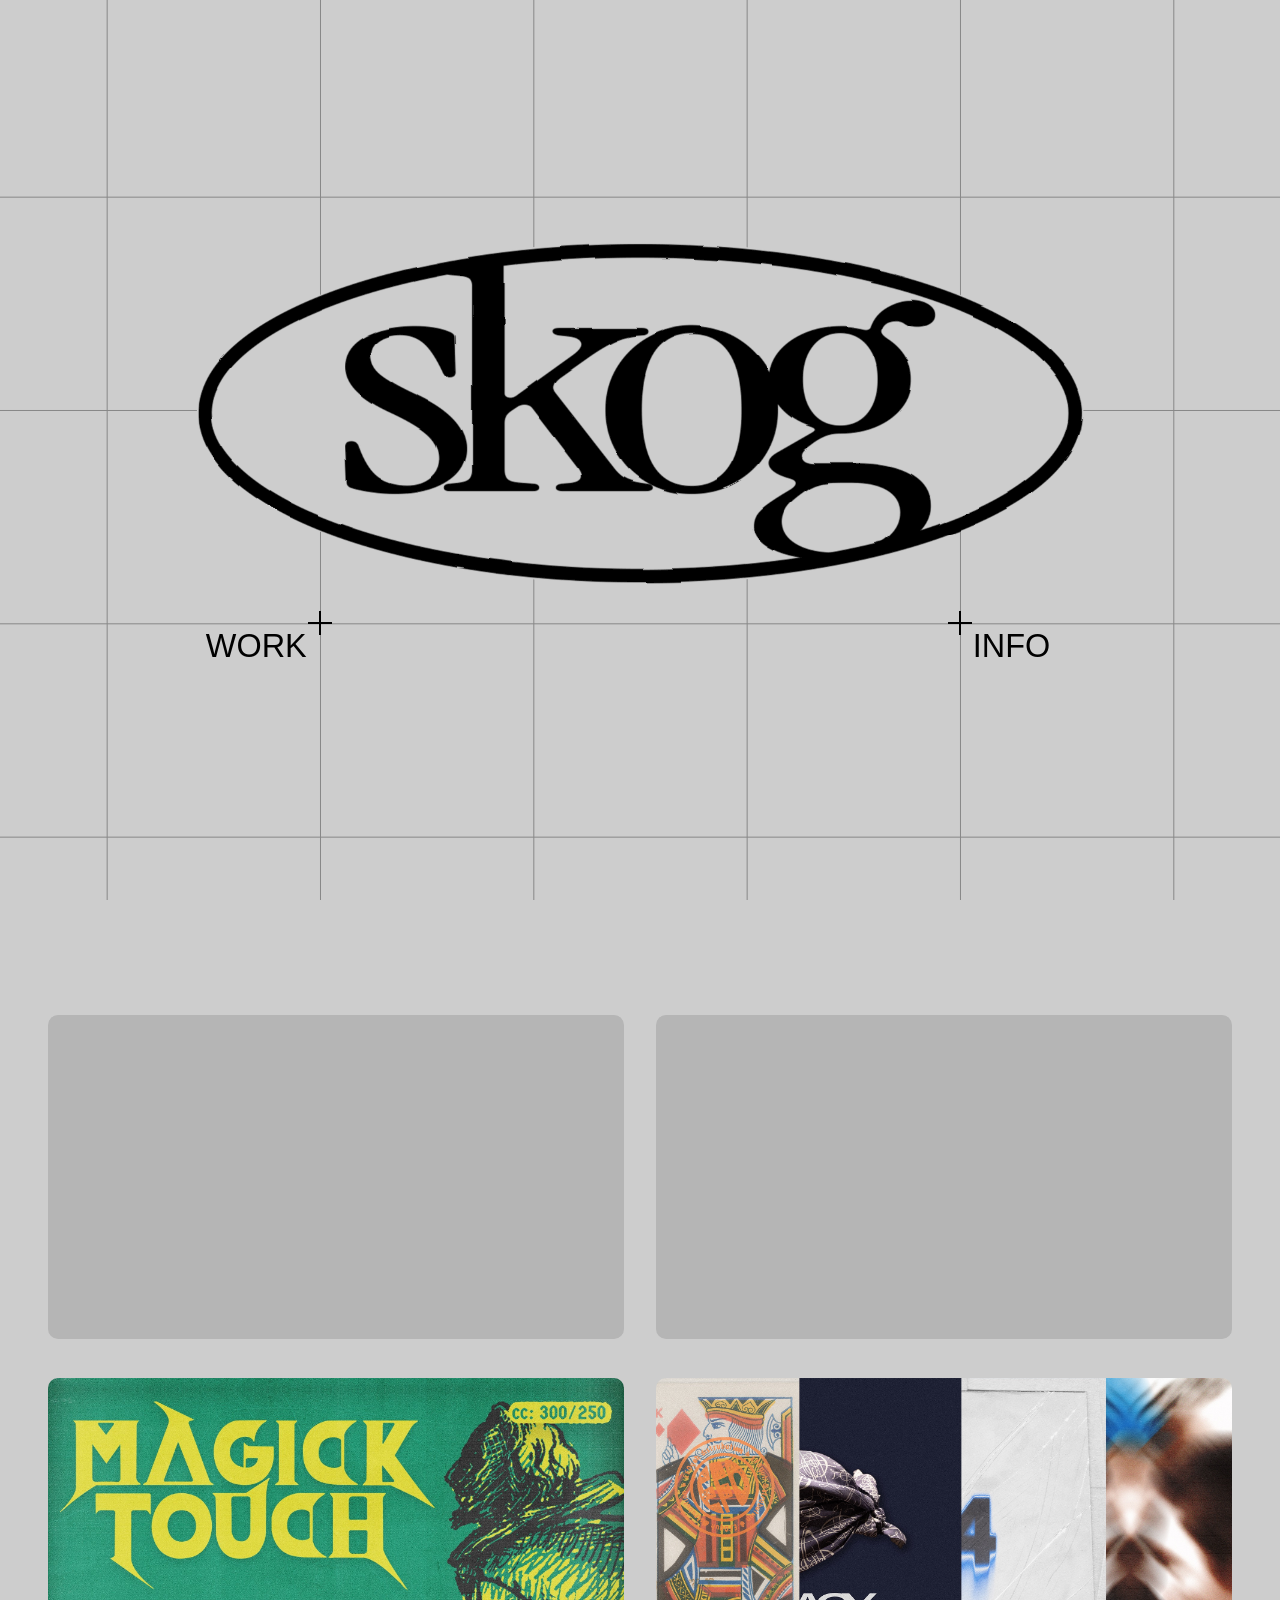
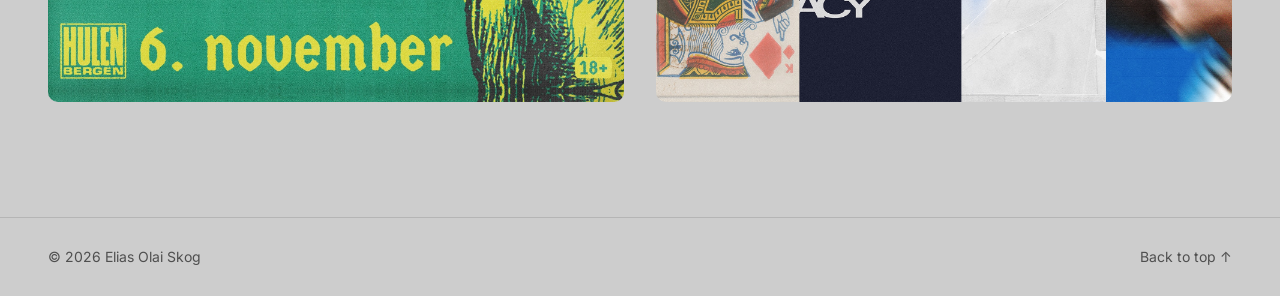
==== index.html @ 77211469 "First version of the portfolio website Intro screen with grid and skog logo, project gallery with fo" ====
<!doctype html>
<html lang="en">
<head>
  <meta charset="utf-8">
  <meta name="viewport" content="width=device-width, initial-scale=1">
  <title>Elias Olai Skog – Graphic Designer</title>
  <meta name="description" content="Portfolio of Elias Olai Skog, graphic designer based in Bergen.">
  <link rel="preconnect" href="https://fonts.googleapis.com">
  <link rel="preconnect" href="https://fonts.gstatic.com" crossorigin>
  <link href="https://fonts.googleapis.com/css2?family=Oswald:wght@200..700&family=Inter:wght@400;500;600&display=swap" rel="stylesheet">
  <link rel="stylesheet" href="style.css">
</head>
<body class="har-intro">

  <!-- ===== Header ===== -->
  <header class="header">
    <!-- Logoen ligger i assets/logo.svg – bytt ut fila med din egen logo -->
    <nav class="wrap header-inner">
      <a href="#arbeid" class="nav-link">WORK</a>
      <a href="index.html" class="logo"><img src="assets/logo.svg" alt="Elias Olai Skog – back to home"></a>
      <a href="#info" class="nav-link nav-right">INFO</a>
    </nav>
  </header>

  <main>
    <!-- ===== Forside (det første man ser) =====
         Rutenettet har 6 kolonner med kvadratiske ruter. Logo, WORK og INFO
         er plassert på kryssene i rutenettet, akkurat som i Photoshop-skissen. -->
    <section class="intro" aria-label="Home">
      <!-- Filtre for skog-logoen: håndtegnet skjelving og vanneffekt (velges i script.js) -->
      <svg width="0" height="0" style="position:absolute" aria-hidden="true">
        <filter id="skog-wiggle" x="-2%" y="-5%" width="104%" height="110%">
          <feTurbulence type="fractalNoise" baseFrequency="0.02" numOctaves="2" seed="1" result="noise" />
          <feDisplacementMap in="SourceGraphic" in2="noise" scale="3" xChannelSelector="R" yChannelSelector="G" />
        </filter>
        <!-- Vanneffekt: myk, flytende bølging (styres fra script.js) -->
        <filter id="skog-vann" x="-3%" y="-8%" width="106%" height="116%" primitiveUnits="objectBoundingBox">
          <feTurbulence type="fractalNoise" baseFrequency="1.5 4" numOctaves="1" seed="4" result="noise" />
          <feDisplacementMap in="SourceGraphic" in2="noise" scale="0.008" xChannelSelector="R" yChannelSelector="G" />
        </filter>
      </svg>
      <h1 class="intro-logo">
        <img src="assets/skog-forside.png" alt="Skog – Elias Olai Skog, graphic designer">
      </h1>
      <a href="#arbeid" class="intro-link intro-work">
        <span class="plus" aria-hidden="true"></span><span class="label">WORK</span>
      </a>
      <a href="#info" class="intro-link intro-about">
        <span class="plus" aria-hidden="true"></span><span class="label">INFO</span>
      </a>
    </section>

    <!-- ===== Prosjektgalleri =====
         Plassholdere – byttes ut med ekte prosjekter senere.
         Nytt prosjekt: kopier en <a class="card">-blokk, bytt bilde,
         tittel og årstall, og lenk til en egen prosjektside. -->
    <section id="arbeid" class="section">
      <div class="wrap">
        <div class="grid">

          <a href="prosjekter/arboretet.html" class="card reveal">
            <div class="card-img">
              <video src="prosjekter/Prosjekt%201/arboretet-video.mp4" autoplay muted loop playsinline preload="auto" aria-label="Logo animation for Arboretet"></video>
              <div class="card-meta"><strong>Arboretet</strong><span>2026</span></div>
            </div>
          </a>

          <a href="prosjekter/cinematic-animation.html" class="card reveal">
            <div class="card-img">
              <video src="prosjekter/Prosjekt%202/cinematic-square-thumbnail.mp4" autoplay muted loop playsinline preload="auto" aria-label="Cinematic animation"></video>
              <div class="card-meta"><strong>Cinematic Animation</strong><span>2025</span></div>
            </div>
          </a>

          <a href="prosjekter/magick-touch.html" class="card reveal">
            <div class="card-img">
              <img src="prosjekter/Prosjekt%203/1-banner-thumbnail.jpg" alt="Banner for the Magick Touch concert at HULEN Bergen">
              <div class="card-meta"><strong>Magick Touch</strong><span>2026</span></div>
            </div>
          </a>

          <a href="prosjekter/album-covers.html" class="card reveal">
            <div class="card-img">
              <img src="prosjekter/Prosjekt%204/web/thumbnail.jpg" alt="Album covers by Elias Olai Skog">
              <div class="card-meta"><strong>Album Covers</strong><span>2024–2026</span></div>
            </div>
          </a>

        </div>
      </div>
    </section>

  </main>

  <footer class="footer">
    <div class="wrap">
      <span>© <span data-year>2026</span> Elias Olai Skog</span>
      <a href="#">Back to top ↑</a>
    </div>
  </footer>

  <script src="script.js"></script>
</body>
</html>
---- style.css ----
/* ==========================================================
   Portfolio – stilark
   Endre farger og fonter her i :root, så oppdateres hele siden.
   ========================================================== */

:root {
  --bg: #cdcdcd;
  --text: #161616;
  --muted: #4f4f4f;
  --line: #b5b5b5;
  --accent: #161616;

  --font-sans: "Inter", system-ui, -apple-system, sans-serif;
  --font-display: "Oswald", "Arial Narrow", sans-serif;   /* overskriftsfont */
  --display-weight: 300;   /* felles tykkelse for overskrifter: 200 (tynn) – 700 (fet) */

  --radius: 10px;   /* avrunding på bildehjørner */

  --max: 1280px;
  --gutter: clamp(20px, 4vw, 48px);
}

* { box-sizing: border-box; margin: 0; padding: 0; }

html { scroll-behavior: smooth; }

body {
  background: var(--bg);
  color: var(--text);
  font-family: var(--font-sans);
  font-size: 16px;
  line-height: 1.6;
  -webkit-font-smoothing: antialiased;
}

img { display: block; width: 100%; height: auto; }

a { color: inherit; text-decoration: none; }

.wrap {
  max-width: var(--max);
  margin: 0 auto;
  padding: 0 var(--gutter);
}

/* ---------- Header ---------- */

.header {
  position: sticky;
  top: 0;
  z-index: 10;
  background: color-mix(in srgb, var(--bg) 88%, transparent);
  backdrop-filter: blur(10px);
}

/* På forsiden er headeren skjult til man har scrollet forbi intro-skjermen */
.har-intro .header {
  position: fixed;
  left: 0;
  right: 0;
  transform: translateY(-100%);
  opacity: 0;
  pointer-events: none;
  transition: transform .4s ease, opacity .4s ease;
}
.har-intro .header.synlig { transform: none; opacity: 1; pointer-events: auto; }

/* Tre kolonner: lenke til venstre, logo i midten, lenke til høyre */
.header-inner {
  display: grid;
  grid-template-columns: 1fr auto 1fr;
  align-items: center;
  height: 88px;
}

.logo { display: block; }
.logo img { height: 24px; width: auto; }   /* juster høyden for å endre logostørrelsen */

.nav-link { font-size: 15px; color: var(--muted); transition: color .2s; justify-self: start; }
.nav-link:hover { color: var(--text); }
.nav-right { justify-self: end; }

/* ---------- Forside / intro ----------
   --u er størrelsen på én rute i rutenettet (1/6 av bredden, men aldri
   så stor at det ikke får plass i høyden). Alt annet regnes ut fra den. */

.intro {
  --u: min(100vw / 6, 100svh / 3.375);
  --ox: calc(50vw - 3 * var(--u));          /* venstre kant av rutenettet */
  --oy: calc(50svh - 1.6875 * var(--u));    /* topp av rutenettet */
  --grid: #878787;

  position: relative;
  height: 100svh;
  overflow: hidden;
  background-color: var(--bg);
  background-image:
    linear-gradient(to right, var(--grid) 1px, transparent 1px),
    linear-gradient(to bottom, var(--grid) 1px, transparent 1px);
  background-size: var(--u) var(--u);
  background-position: calc(var(--ox) + var(--u) / 2) calc(var(--oy) + var(--u) / 2);
}

.intro-logo {
  position: absolute;
  left: 50%;
  top: calc(var(--oy) + 1.516 * var(--u));
  width: calc(4.156 * var(--u));
  transform: translate(-50%, -50%);
  margin: 0;
}

/* Ovalen fylles med bakgrunnsfargen, så rutenettet ikke synes gjennom logoen */
.intro-logo img { background: var(--bg); border-radius: 50%; }

/* Håndtegnet skjelving – slås av for dem som har valgt «reduser bevegelse» */
@media (prefers-reduced-motion: no-preference) {
  .intro[data-effekt="handtegnet"] .intro-logo img { filter: url(#skog-wiggle); }
  .intro[data-effekt="vann"] .intro-logo img { filter: url(#skog-vann); }
}

.intro-link {
  position: absolute;
  top: calc(var(--oy) + 2.5 * var(--u));
  width: 0;
  height: 0;
  color: #000;
  font-family: "Helvetica Neue", Helvetica, Arial, sans-serif;
}
.intro-work  { left: calc(var(--ox) + 1.5 * var(--u)); }
.intro-about { left: calc(var(--ox) + 4.5 * var(--u)); }

.intro-link .label {
  position: absolute;
  top: calc(0.033 * var(--u));
  font-size: max(13px, calc(0.152 * var(--u)));
  line-height: 1;
  white-space: nowrap;
}
.intro-work .label  { right: calc(0.0625 * var(--u)); }
.intro-about .label { left: calc(0.06 * var(--u)); }

/* Pluss-tegnet på krysset */
.plus {
  --ps: max(14px, calc(0.1125 * var(--u)));
  --pt: max(1.5px, calc(0.0094 * var(--u)));
  position: absolute;
  width: var(--ps);
  height: var(--ps);
  left: calc(var(--ps) / -2);
  top: calc(var(--ps) / -2);
  transition: transform .35s ease;
}
.plus::before, .plus::after {
  content: "";
  position: absolute;
  background: currentColor;
}
.plus::before { left: 0; right: 0; top: calc(50% - var(--pt) / 2); height: var(--pt); }
.plus::after  { top: 0; bottom: 0; left: calc(50% - var(--pt) / 2); width: var(--pt); }

.intro-link:hover .plus,
.intro-link:focus-visible .plus { transform: rotate(135deg); }   /* 45° eller 135° gir en X */

/* ---------- Seksjoner ---------- */

.section { padding: clamp(60px, 9vw, 120px) 0; border-top: 1px solid var(--line); }
.intro + .section { border-top: none; }
#arbeid { scroll-margin-top: 88px; }

.section-label {
  font-size: 13px;
  text-transform: uppercase;
  letter-spacing: 0.08em;
  color: var(--muted);
  margin-bottom: 40px;
}

/* ---------- Prosjektgalleri ---------- */

.grid {
  display: grid;
  grid-template-columns: repeat(2, 1fr);
  gap: clamp(24px, 3vw, 40px) clamp(16px, 2.5vw, 32px);
}

.card-img {
  position: relative;
  overflow: hidden;
  background: var(--line);
  aspect-ratio: 16 / 9;
  border-radius: var(--radius);
}

.card-img img,
.card-img video {
  display: block;
  width: 100%;
  height: 100%;
  object-fit: cover;
  transition: transform .6s cubic-bezier(.2, .7, .2, 1);
}

.card:hover .card-img img,
.card:hover .card-img video { transform: scale(1.03); }

/* Navn og år ligger oppå bildet, øverst til venstre.
   En svak mørk toning bak gjør hvit tekst lesbar på alle bilder. */
.card-img::after {
  content: "";
  position: absolute;
  inset: 0;
  background: linear-gradient(160deg, rgba(0,0,0,.45) 0%, rgba(0,0,0,0) 45%);
  opacity: 0;
  transition: opacity .3s ease;
}

.card-meta {
  position: absolute;
  top: clamp(14px, 2vw, 22px);
  left: clamp(14px, 2vw, 22px);
  z-index: 1;
  color: #fff;
  font-size: 15px;
  line-height: 1.35;
  opacity: 0;
  transform: translateY(-4px);
  transition: opacity .3s ease, transform .3s ease;
}

.card-meta strong { display: block; font-family: var(--font-display); font-weight: var(--display-weight); font-size: 22px; line-height: 1.15; }
.card-meta span { display: block; opacity: .75; }

/* Vises bare når musen er over prosjektet */
.card:hover .card-meta,
.card:focus-visible .card-meta { opacity: 1; transform: none; }
.card:hover .card-img::after,
.card:focus-visible .card-img::after { opacity: 1; }

/* På mobil/nettbrett finnes ikke hover – der vises teksten alltid */
@media (hover: none) {
  .card-meta, .card-img::after { opacity: 1; transform: none; }
}

/* ---------- Info-overlay ----------
   Legger seg over siden med litt gjennomsiktighet når man klikker INFO. */

.about {
  position: fixed;
  inset: 0;
  z-index: 50;
  overflow-y: auto;
  background: color-mix(in srgb, var(--bg) 88%, transparent);
  backdrop-filter: blur(6px);
  -webkit-backdrop-filter: blur(6px);
  opacity: 0;
  visibility: hidden;
  transition: opacity .35s ease, visibility 0s linear .35s;
}
.about.open { opacity: 1; visibility: visible; transition: opacity .35s ease; }
body.about-open { overflow: hidden; }

.about-top {
  display: flex;
  justify-content: flex-end;
  align-items: center;
  height: 88px;
}
.about-close {
  font: inherit;
  font-size: 15px;
  color: var(--muted);
  background: none;
  border: 0;
  cursor: pointer;
  padding: 0;
}
.about-close:hover { color: var(--text); }

.about-body { padding: clamp(32px, 8vh, 96px) 0 64px; max-width: 900px; }


.about-row {
  display: grid;
  grid-template-columns: 160px 1fr;
  gap: 24px;
  padding: 20px 0;
  border-top: 1px solid var(--line);
  font-size: 16px;
}
.about-row:last-child { border-bottom: 1px solid var(--line); }
.about-row h2 {
  font-size: 13px;
  font-weight: 400;
  text-transform: uppercase;
  letter-spacing: .08em;
  color: var(--muted);
  padding-top: 3px;
}
.about-row ul { list-style: none; }
.about-row p { max-width: 52ch; }
.about-row a { border-bottom: 1px solid transparent; transition: border-color .2s; }
.about-row a:hover { border-color: currentColor; }

/* Innholdet glir litt opp når overlayen åpnes */
.about-body > * { transform: translateY(12px); transition: transform .5s ease; }
.about.open .about-body > * { transform: none; }

@media (max-width: 760px) {
  .about-row { grid-template-columns: 1fr; gap: 8px; }
}

/* ---------- Footer ---------- */

.footer { border-top: 1px solid var(--line); padding: 28px 0; font-size: 14px; color: var(--muted); }
.footer .wrap { display: flex; justify-content: space-between; gap: 16px; }

/* ---------- Prosjektside ---------- */

.project-hero { padding: clamp(60px, 10vw, 140px) 0 48px; }

.back { font-size: 15px; color: var(--muted); display: inline-block; margin-bottom: 40px; }
.back:hover { color: var(--text); }

.project-hero h1 {
  font-family: var(--font-display);
  font-weight: var(--display-weight);
  font-size: clamp(48px, 7.5vw, 104px);
  line-height: 1.05;
}

.project-info {
  display: grid;
  grid-template-columns: 7fr 5fr;
  gap: clamp(32px, 6vw, 96px);
  padding: 48px 0 clamp(48px, 7vw, 96px);
}

.project-info p { font-size: 18px; color: var(--muted); max-width: 58ch; margin-bottom: 16px; }

.facts { list-style: none; font-size: 15px; }
.facts li { display: flex; justify-content: space-between; gap: 24px; padding: 12px 0; border-bottom: 1px solid var(--line); }
.facts li span:first-child { color: var(--muted); flex-shrink: 0; }
.facts li span:last-child { text-align: right; }

.project-images img,
.project-images video { display: block; width: 100%; border-radius: var(--radius); }
.project-images { display: grid; gap: clamp(16px, 2.5vw, 32px); }
.project-images .pair { display: grid; grid-template-columns: 1fr 1fr; gap: clamp(16px, 2.5vw, 32px); }


/* Rutenett for mange bilder, f.eks. album-cover */
.cover-grid {
  display: grid;
  grid-template-columns: repeat(3, 1fr);
  gap: clamp(12px, 2vw, 24px);
}
.cover-grid img {
  aspect-ratio: 1 / 1;
  object-fit: cover;
  border-radius: var(--radius);
  background: var(--line);
}
@media (max-width: 760px) {
  .cover-grid { grid-template-columns: repeat(2, 1fr); }
}

/* ---------- Animasjon ved scroll ---------- */

.reveal { opacity: 0; transform: translateY(24px); transition: opacity .8s ease, transform .8s ease; }
.reveal.visible { opacity: 1; transform: none; }

@media (prefers-reduced-motion: reduce) {
  .reveal { opacity: 1; transform: none; transition: none; }
}

/* ---------- Mobil ---------- */

@media (max-width: 760px) {
  .nav-link { font-size: 14px; }
  .logo img { height: 20px; }
  .grid, .about, .project-info, .project-images .pair { grid-template-columns: 1fr; }
  .footer .wrap { flex-direction: column; }
}
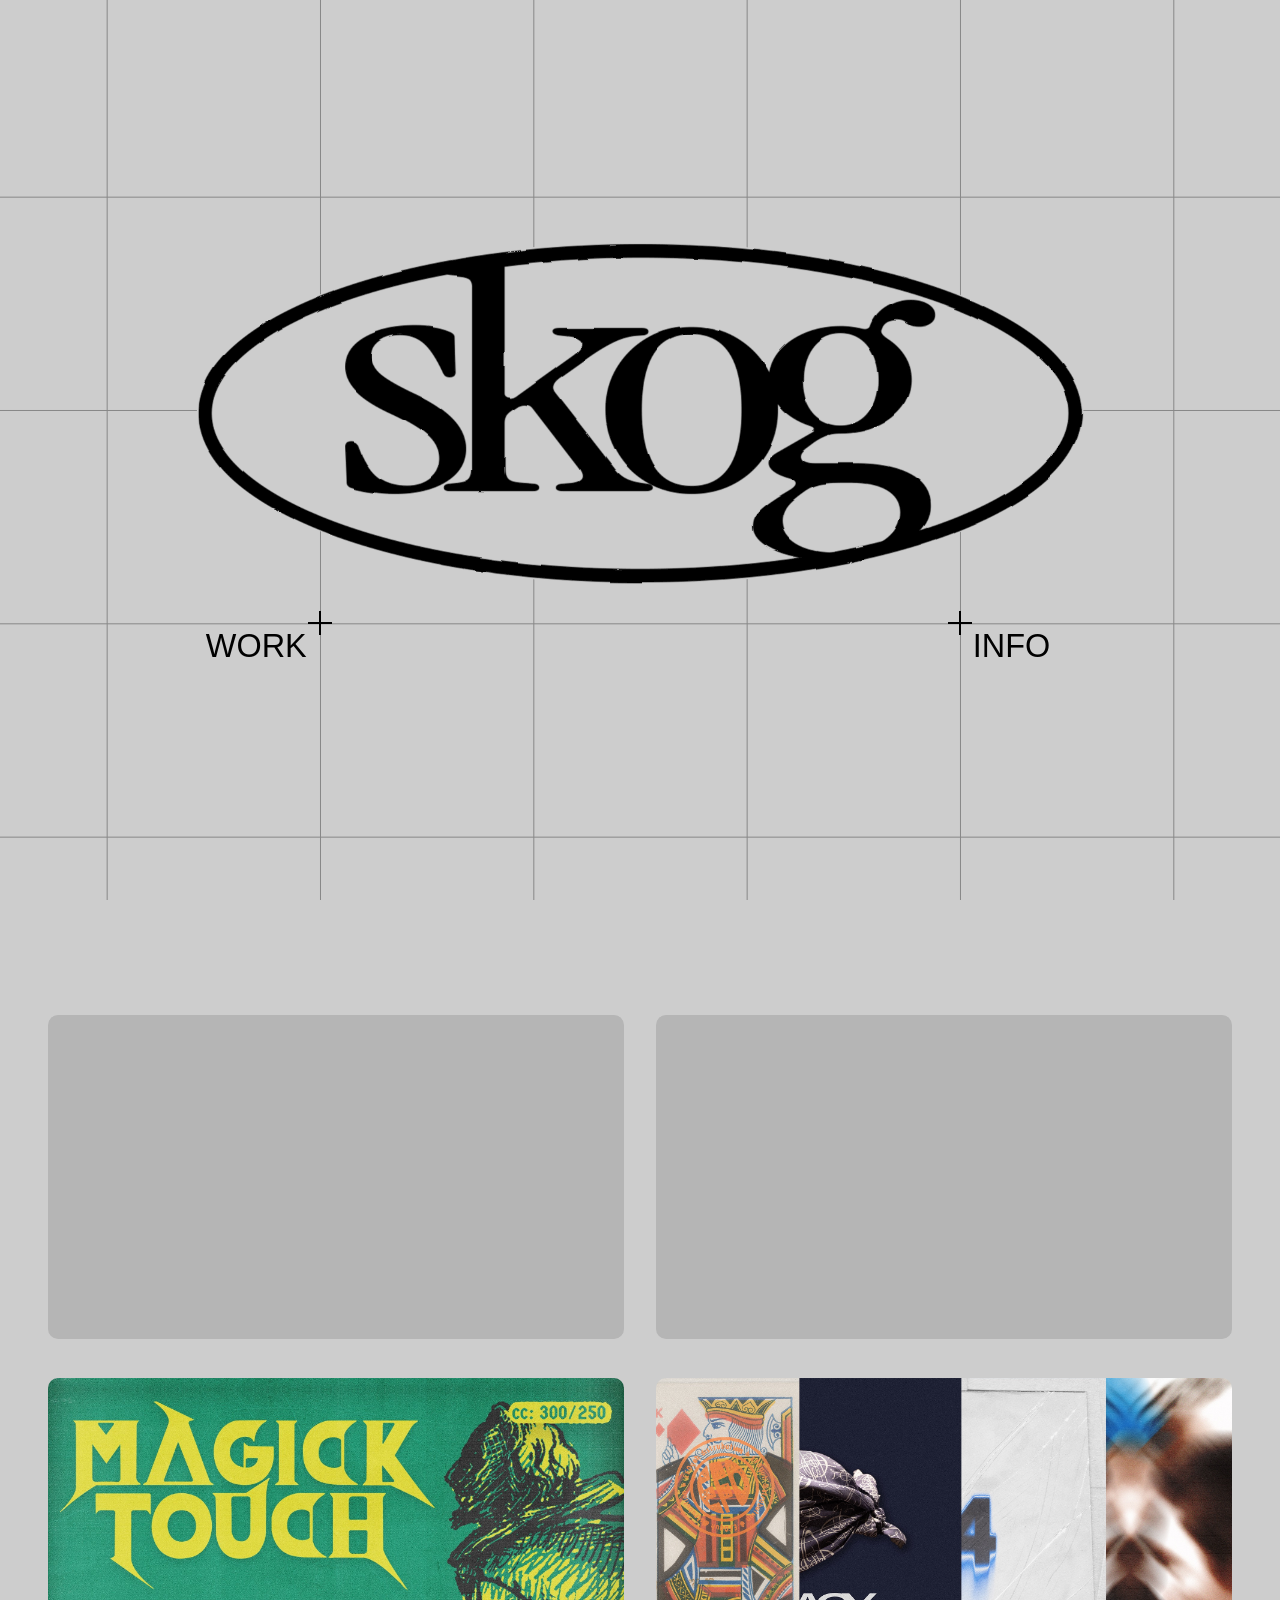
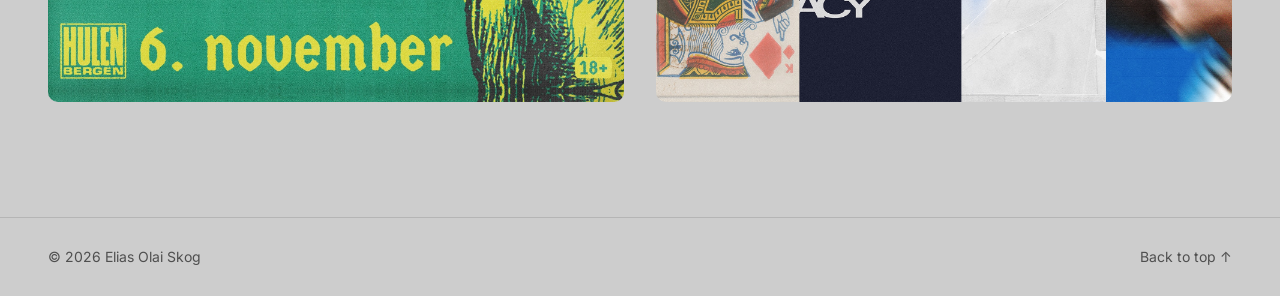
==== commit 6fbef33f: "Link to the home page without /index.html Co-Authored-By: Claude Opus 5.5 <noreply@anthropic.com>" ====
--- a/index.html
+++ b/index.html
@@ -17,7 +17,7 @@
     <!-- Logoen ligger i assets/logo.svg – bytt ut fila med din egen logo -->
     <nav class="wrap header-inner">
       <a href="#arbeid" class="nav-link">WORK</a>
-      <a href="index.html" class="logo"><img src="assets/logo.svg" alt="Elias Olai Skog – back to home"></a>
+      <a href="./" class="logo"><img src="assets/logo.svg" alt="Elias Olai Skog – back to home"></a>
       <a href="#info" class="nav-link nav-right">INFO</a>
     </nav>
   </header>
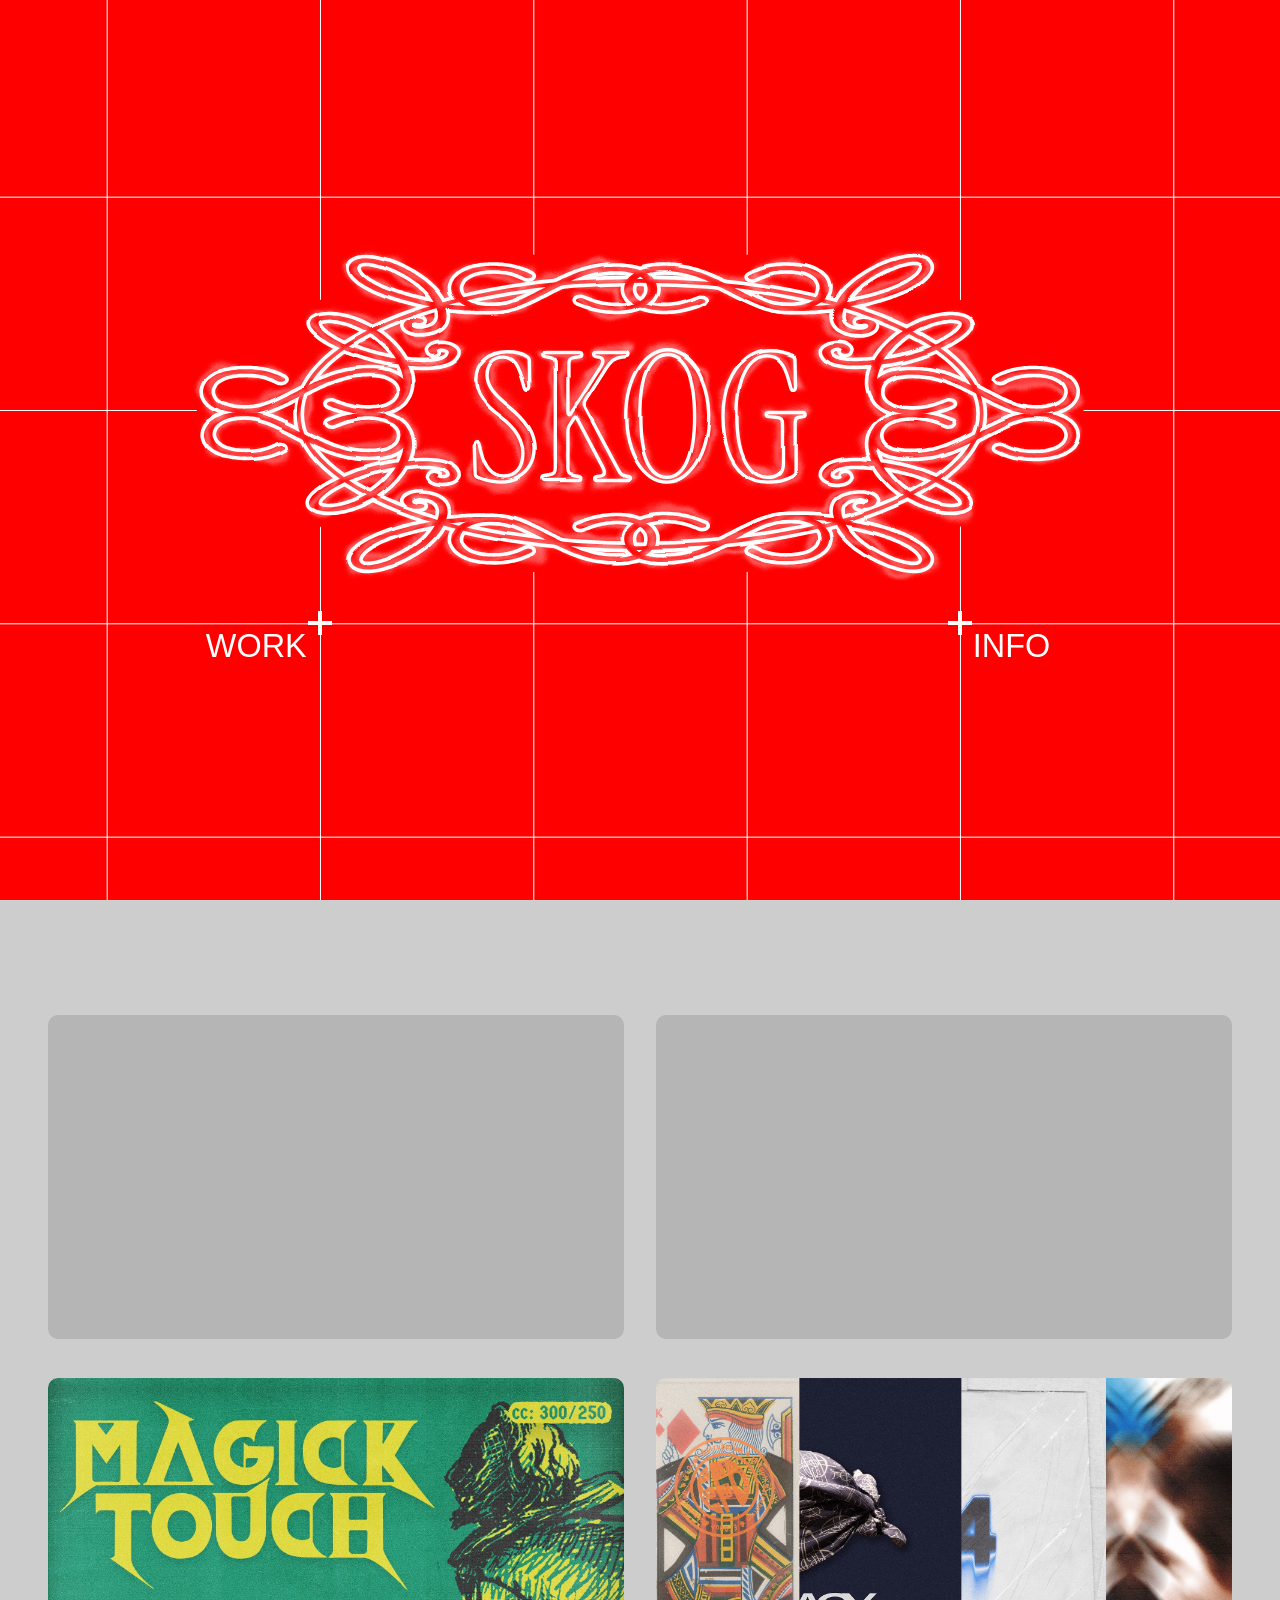
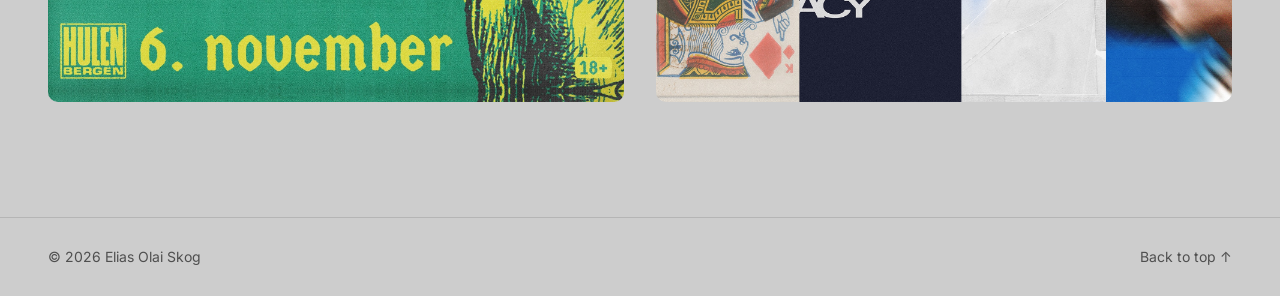
==== commit b4cc1056: "Red front page with new SKOG logo and ink-in-water effect - New front page logo (Skog Forside.svg) i" ====
--- a/index.html
+++ b/index.html
@@ -14,10 +14,10 @@
 
   <!-- ===== Header ===== -->
   <header class="header">
-    <!-- Logoen ligger i assets/logo.svg – bytt ut fila med din egen logo -->
+    <!-- Logoen: assets/Top Logo_1.svg, byttes til Top Logo_2.svg ved hover -->
     <nav class="wrap header-inner">
       <a href="#arbeid" class="nav-link">WORK</a>
-      <a href="./" class="logo"><img src="assets/logo.svg" alt="Elias Olai Skog – back to home"></a>
+      <a href="./" class="logo"><img class="logo-standard" src="assets/Top%20Logo_1.svg" alt="Elias Olai Skog – back to home"><img class="logo-hover" src="assets/Top%20Logo_2.svg" alt="" aria-hidden="true"></a>
       <a href="#info" class="nav-link nav-right">INFO</a>
     </nav>
   </header>
@@ -27,7 +27,7 @@
          Rutenettet har 6 kolonner med kvadratiske ruter. Logo, WORK og INFO
          er plassert på kryssene i rutenettet, akkurat som i Photoshop-skissen. -->
     <section class="intro" aria-label="Home">
-      <!-- Filtre for skog-logoen: håndtegnet skjelving og vanneffekt (velges i script.js) -->
+      <!-- Filtre for skog-logoen: håndtegnet skjelving, vann og blekk (velges i script.js) -->
       <svg width="0" height="0" style="position:absolute" aria-hidden="true">
         <filter id="skog-wiggle" x="-2%" y="-5%" width="104%" height="110%">
           <feTurbulence type="fractalNoise" baseFrequency="0.02" numOctaves="2" seed="1" result="noise" />
@@ -38,9 +38,23 @@
           <feTurbulence type="fractalNoise" baseFrequency="1.5 4" numOctaves="1" seed="4" result="noise" />
           <feDisplacementMap in="SourceGraphic" in2="noise" scale="0.008" xChannelSelector="R" yChannelSelector="G" />
         </filter>
+        <!-- Blekk i vann: en skarp, sakte flytende strek med et mykt «slør» av blekk
+             som siver ut og virvler rundt den (styres fra script.js) -->
+        <filter id="skog-blekk" x="-10%" y="-25%" width="120%" height="150%" color-interpolation-filters="sRGB">
+          <feTurbulence type="fractalNoise" baseFrequency="0.02" numOctaves="1" seed="3" result="stroem" />
+          <feDisplacementMap in="SourceGraphic" in2="stroem" scale="4" xChannelSelector="R" yChannelSelector="G" result="blekk" />
+          <feTurbulence type="fractalNoise" baseFrequency="0.03" numOctaves="3" seed="9" result="virvel" />
+          <feGaussianBlur in="blekk" stdDeviation="3" result="mykt" />
+          <feDisplacementMap in="mykt" in2="virvel" scale="20" xChannelSelector="G" yChannelSelector="R" result="sloer" />
+          <feColorMatrix in="sloer" type="matrix" values="1 0 0 0 0  0 1 0 0 0  0 0 1 0 0  0 0 0 0.6 0" result="sloerSvak" />
+          <feMerge>
+            <feMergeNode in="sloerSvak" />
+            <feMergeNode in="blekk" />
+          </feMerge>
+        </filter>
       </svg>
       <h1 class="intro-logo">
-        <img src="assets/skog-forside.png" alt="Skog – Elias Olai Skog, graphic designer">
+        <img src="assets/Skog%20Forside.svg" alt="Skog – Elias Olai Skog, graphic designer">
       </h1>
       <a href="#arbeid" class="intro-link intro-work">
         <span class="plus" aria-hidden="true"></span><span class="label">WORK</span>
--- a/style.css
+++ b/style.css
@@ -73,8 +73,12 @@
   height: 88px;
 }
 
-.logo { display: block; }
-.logo img { height: 24px; width: auto; }   /* juster høyden for å endre logostørrelsen */
+.logo { display: grid; }
+.logo img { grid-area: 1 / 1; justify-self: center; height: 24px; width: auto; }
+/* Hover: Top Logo_1 byttes til Top Logo_2 */
+.logo .logo-hover { opacity: 0; }
+.logo:hover .logo-standard, .logo:focus-visible .logo-standard { opacity: 0; }
+.logo:hover .logo-hover, .logo:focus-visible .logo-hover { opacity: 1; }   /* juster høyden for å endre logostørrelsen */
 
 .nav-link { font-size: 15px; color: var(--muted); transition: color .2s; justify-self: start; }
 .nav-link:hover { color: var(--text); }
@@ -88,12 +92,13 @@
   --u: min(100vw / 6, 100svh / 3.375);
   --ox: calc(50vw - 3 * var(--u));          /* venstre kant av rutenettet */
   --oy: calc(50svh - 1.6875 * var(--u));    /* topp av rutenettet */
-  --grid: #878787;
+  --rod: #ff0000;                          /* bakgrunnsfarge på forsiden */
+  --grid: #ffffff;                         /* farge på rutenettet */
 
   position: relative;
   height: 100svh;
   overflow: hidden;
-  background-color: var(--bg);
+  background-color: var(--rod);
   background-image:
     linear-gradient(to right, var(--grid) 1px, transparent 1px),
     linear-gradient(to bottom, var(--grid) 1px, transparent 1px);
@@ -110,13 +115,15 @@
   margin: 0;
 }
 
-/* Ovalen fylles med bakgrunnsfargen, så rutenettet ikke synes gjennom logoen */
-.intro-logo img { background: var(--bg); border-radius: 50%; }
+/* Logoen gjøres hvit, og ovalen bak fylles med rødt så rutenettet ikke synes gjennom */
+.intro-logo { background: var(--rod); border-radius: 50%; }
+.intro-logo img { display: block; width: 100%; height: auto; filter: brightness(0) invert(1); }
 
 /* Håndtegnet skjelving – slås av for dem som har valgt «reduser bevegelse» */
 @media (prefers-reduced-motion: no-preference) {
-  .intro[data-effekt="handtegnet"] .intro-logo img { filter: url(#skog-wiggle); }
-  .intro[data-effekt="vann"] .intro-logo img { filter: url(#skog-vann); }
+  .intro[data-effekt="handtegnet"] .intro-logo img { filter: brightness(0) invert(1) url(#skog-wiggle); }
+  .intro[data-effekt="vann"] .intro-logo img { filter: brightness(0) invert(1) url(#skog-vann); }
+  .intro[data-effekt="blekk"] .intro-logo img { filter: brightness(0) invert(1) url(#skog-blekk); }
 }
 
 .intro-link {
@@ -124,7 +131,7 @@
   top: calc(var(--oy) + 2.5 * var(--u));
   width: 0;
   height: 0;
-  color: #000;
+  color: #fff;
   font-family: "Helvetica Neue", Helvetica, Arial, sans-serif;
 }
 .intro-work  { left: calc(var(--ox) + 1.5 * var(--u)); }
@@ -143,7 +150,7 @@
 /* Pluss-tegnet på krysset */
 .plus {
   --ps: max(14px, calc(0.1125 * var(--u)));
-  --pt: max(1.5px, calc(0.0094 * var(--u)));
+  --pt: max(2.5px, calc(0.018 * var(--u)));   /* tykkelse på plusstegnet */
   position: absolute;
   width: var(--ps);
   height: var(--ps);
@@ -347,6 +354,8 @@
 .project-images video { display: block; width: 100%; border-radius: var(--radius); }
 .project-images { display: grid; gap: clamp(16px, 2.5vw, 32px); }
 .project-images .pair { display: grid; grid-template-columns: 1fr 1fr; gap: clamp(16px, 2.5vw, 32px); }
+.project-images .pair { align-items: start; }
+.project-images .stack { display: grid; gap: clamp(16px, 2.5vw, 32px); }
 
 
 /* Rutenett for mange bilder, f.eks. album-cover */
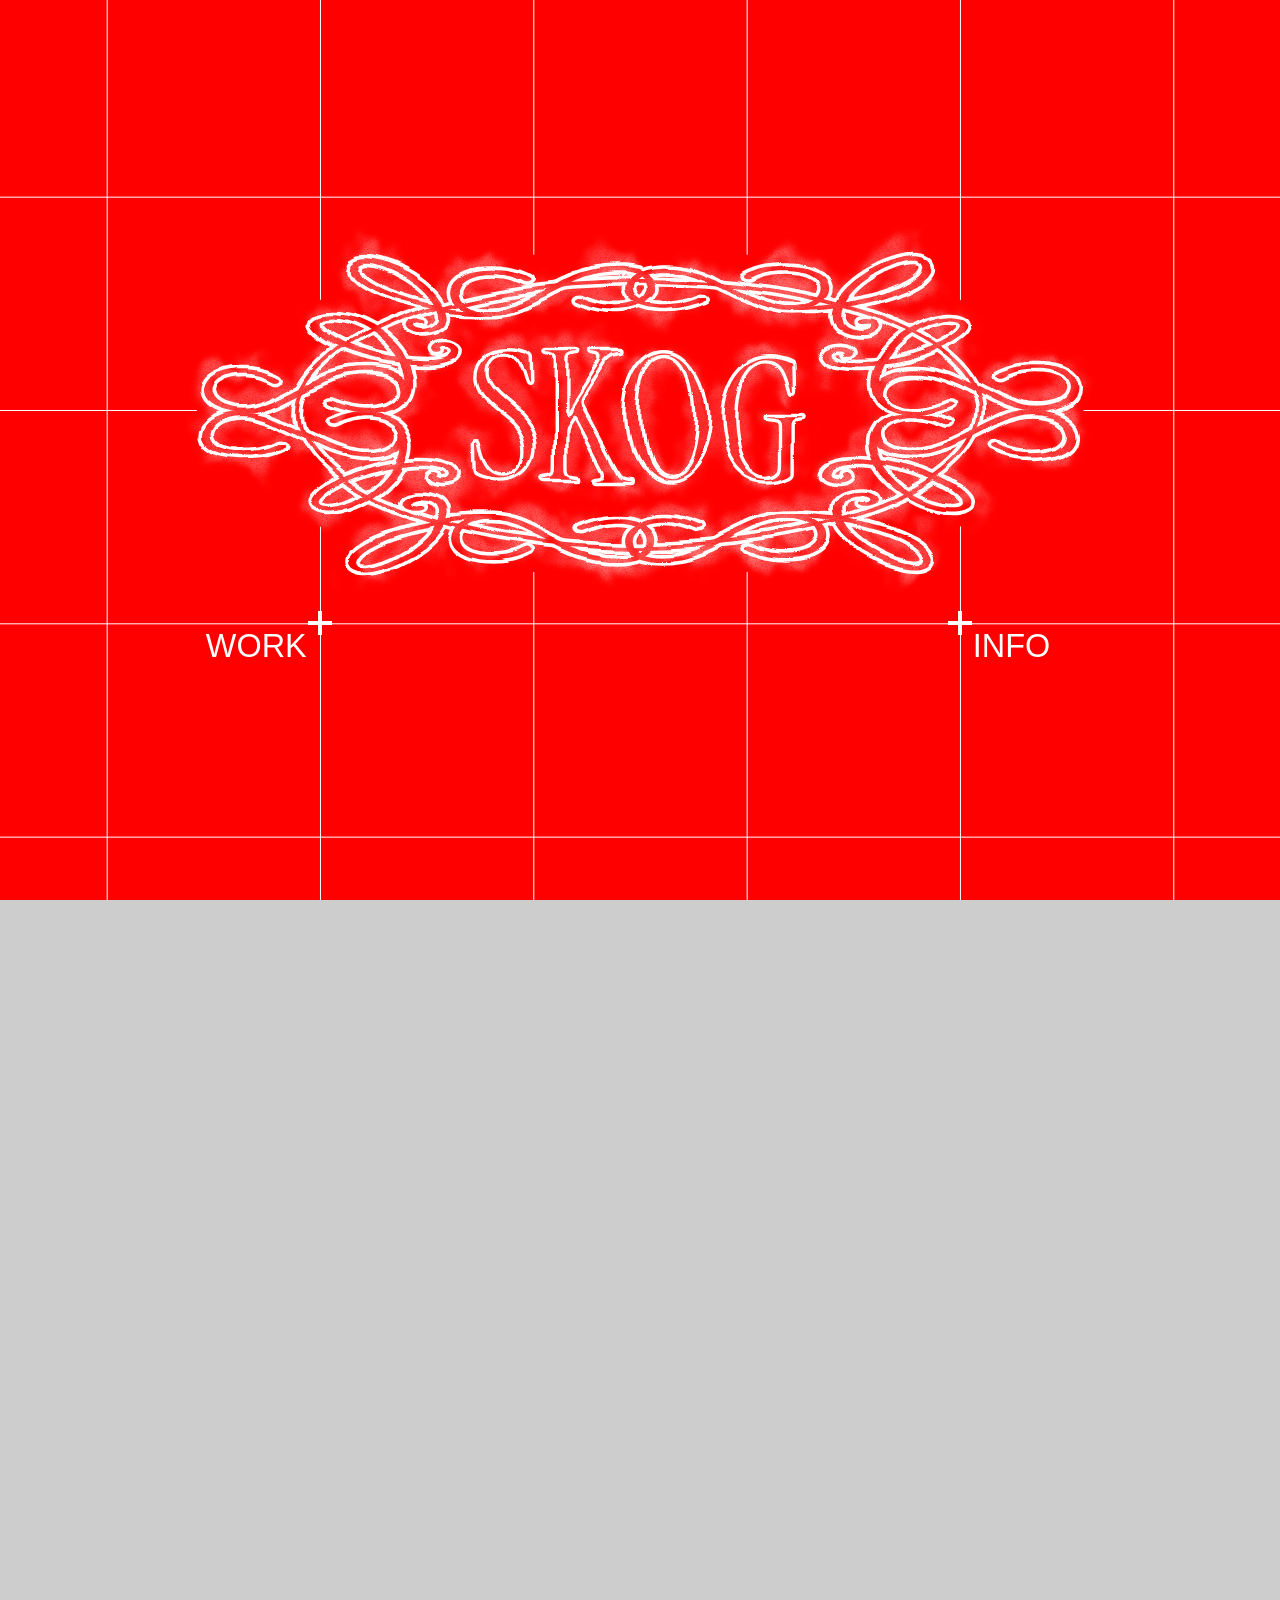
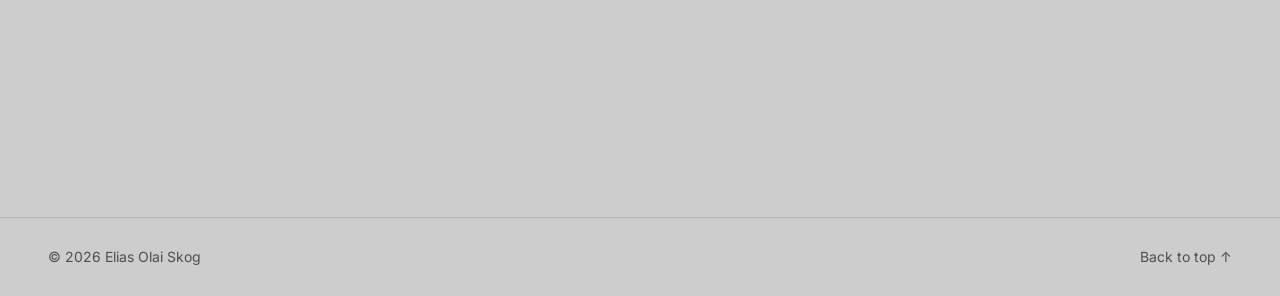
==== commit b8c056e4: "Ink effect: distort the logo strokes, grain only on the glow Co-Authored-By: Claude Opus 5.5 <norepl" ====
--- a/index.html
+++ b/index.html
@@ -38,15 +38,21 @@
           <feTurbulence type="fractalNoise" baseFrequency="1.5 4" numOctaves="1" seed="4" result="noise" />
           <feDisplacementMap in="SourceGraphic" in2="noise" scale="0.008" xChannelSelector="R" yChannelSelector="G" />
         </filter>
-        <!-- Blekk i vann: en skarp, sakte flytende strek med et mykt «slør» av blekk
-             som siver ut og virvler rundt den (styres fra script.js) -->
+        <!-- Blekk i vann: de hvite strekene forvrenges sakte, som blekk som flyter i vann,
+             og et mykt, kornete slør av blekk siver ut rundt dem. Grainen ligger bare på
+             sløret, så selve logoen forblir hel (styres fra script.js) -->
         <filter id="skog-blekk" x="-10%" y="-25%" width="120%" height="150%" color-interpolation-filters="sRGB">
-          <feTurbulence type="fractalNoise" baseFrequency="0.02" numOctaves="1" seed="3" result="stroem" />
-          <feDisplacementMap in="SourceGraphic" in2="stroem" scale="4" xChannelSelector="R" yChannelSelector="G" result="blekk" />
+          <feTurbulence type="fractalNoise" baseFrequency="0.012" numOctaves="2" seed="3" result="stroem" />
+          <feDisplacementMap in="SourceGraphic" in2="stroem" scale="10" xChannelSelector="R" yChannelSelector="G" result="blekk" />
           <feTurbulence type="fractalNoise" baseFrequency="0.03" numOctaves="3" seed="9" result="virvel" />
           <feGaussianBlur in="blekk" stdDeviation="3" result="mykt" />
           <feDisplacementMap in="mykt" in2="virvel" scale="20" xChannelSelector="G" yChannelSelector="R" result="sloer" />
-          <feColorMatrix in="sloer" type="matrix" values="1 0 0 0 0  0 1 0 0 0  0 0 1 0 0  0 0 0 0.6 0" result="sloerSvak" />
+          <!-- Grain: baseFrequency styrer kornstørrelsen (høyere = finere korn),
+               tallene «1.6 … 0.15» i kornmasken styrer hvor sterkt det er (lavere 1.6 = svakere) -->
+          <feTurbulence type="fractalNoise" baseFrequency="1.8" numOctaves="1" seed="1" result="korn" />
+          <feColorMatrix in="korn" type="matrix" values="0 0 0 0 1  0 0 0 0 1  0 0 0 0 1  1.6 0 0 0 0.15" result="kornmaske" />
+          <feComposite in="sloer" in2="kornmaske" operator="in" result="sloerKorn" />
+          <feColorMatrix in="sloerKorn" type="matrix" values="1 0 0 0 0  0 1 0 0 0  0 0 1 0 0  0 0 0 0.75 0" result="sloerSvak" />
           <feMerge>
             <feMergeNode in="sloerSvak" />
             <feMergeNode in="blekk" />
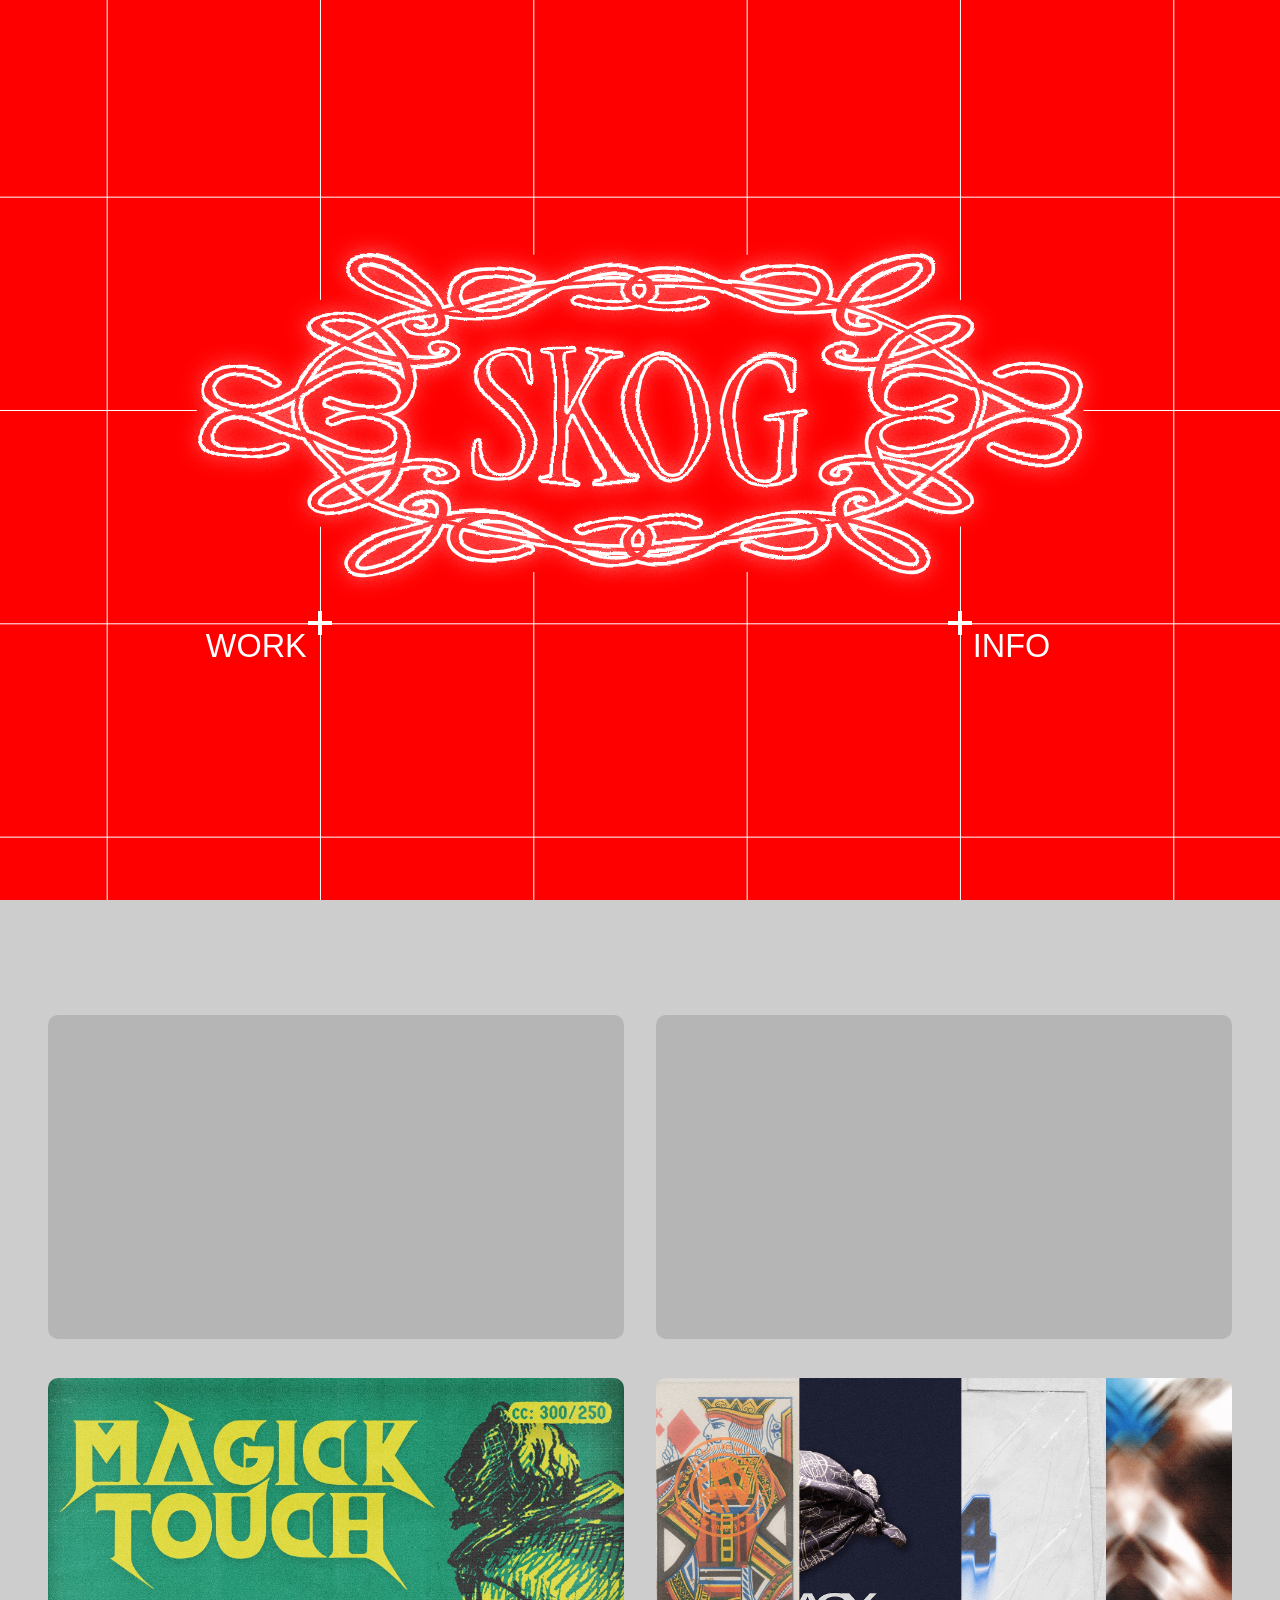
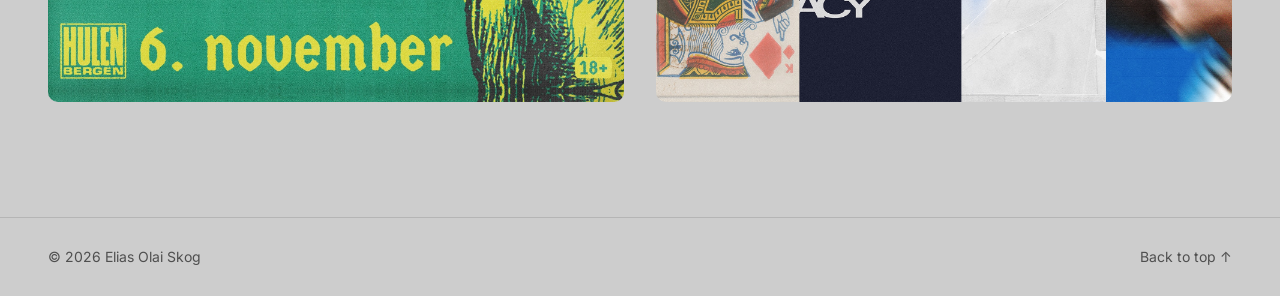
==== commit d1daeddf: "Ink effect: remove smoke swirls, keep the glow Co-Authored-By: Claude Opus 5.5 <noreply@anthropic.co" ====
--- a/index.html
+++ b/index.html
@@ -39,19 +39,17 @@
           <feDisplacementMap in="SourceGraphic" in2="noise" scale="0.008" xChannelSelector="R" yChannelSelector="G" />
         </filter>
         <!-- Blekk i vann: de hvite strekene forvrenges sakte, som blekk som flyter i vann,
-             og et mykt, kornete slør av blekk siver ut rundt dem. Grainen ligger bare på
-             sløret, så selve logoen forblir hel (styres fra script.js) -->
+             med en myk, kornete glow rundt. Grainen ligger bare på glowen,
+             så selve logoen forblir hel (styres fra script.js) -->
         <filter id="skog-blekk" x="-10%" y="-25%" width="120%" height="150%" color-interpolation-filters="sRGB">
           <feTurbulence type="fractalNoise" baseFrequency="0.012" numOctaves="2" seed="3" result="stroem" />
           <feDisplacementMap in="SourceGraphic" in2="stroem" scale="10" xChannelSelector="R" yChannelSelector="G" result="blekk" />
-          <feTurbulence type="fractalNoise" baseFrequency="0.03" numOctaves="3" seed="9" result="virvel" />
           <feGaussianBlur in="blekk" stdDeviation="3" result="mykt" />
-          <feDisplacementMap in="mykt" in2="virvel" scale="20" xChannelSelector="G" yChannelSelector="R" result="sloer" />
           <!-- Grain: baseFrequency styrer kornstørrelsen (høyere = finere korn),
                tallene «1.6 … 0.15» i kornmasken styrer hvor sterkt det er (lavere 1.6 = svakere) -->
           <feTurbulence type="fractalNoise" baseFrequency="1.8" numOctaves="1" seed="1" result="korn" />
           <feColorMatrix in="korn" type="matrix" values="0 0 0 0 1  0 0 0 0 1  0 0 0 0 1  1.6 0 0 0 0.15" result="kornmaske" />
-          <feComposite in="sloer" in2="kornmaske" operator="in" result="sloerKorn" />
+          <feComposite in="mykt" in2="kornmaske" operator="in" result="sloerKorn" />
           <feColorMatrix in="sloerKorn" type="matrix" values="1 0 0 0 0  0 1 0 0 0  0 0 1 0 0  0 0 0 0.75 0" result="sloerSvak" />
           <feMerge>
             <feMergeNode in="sloerSvak" />
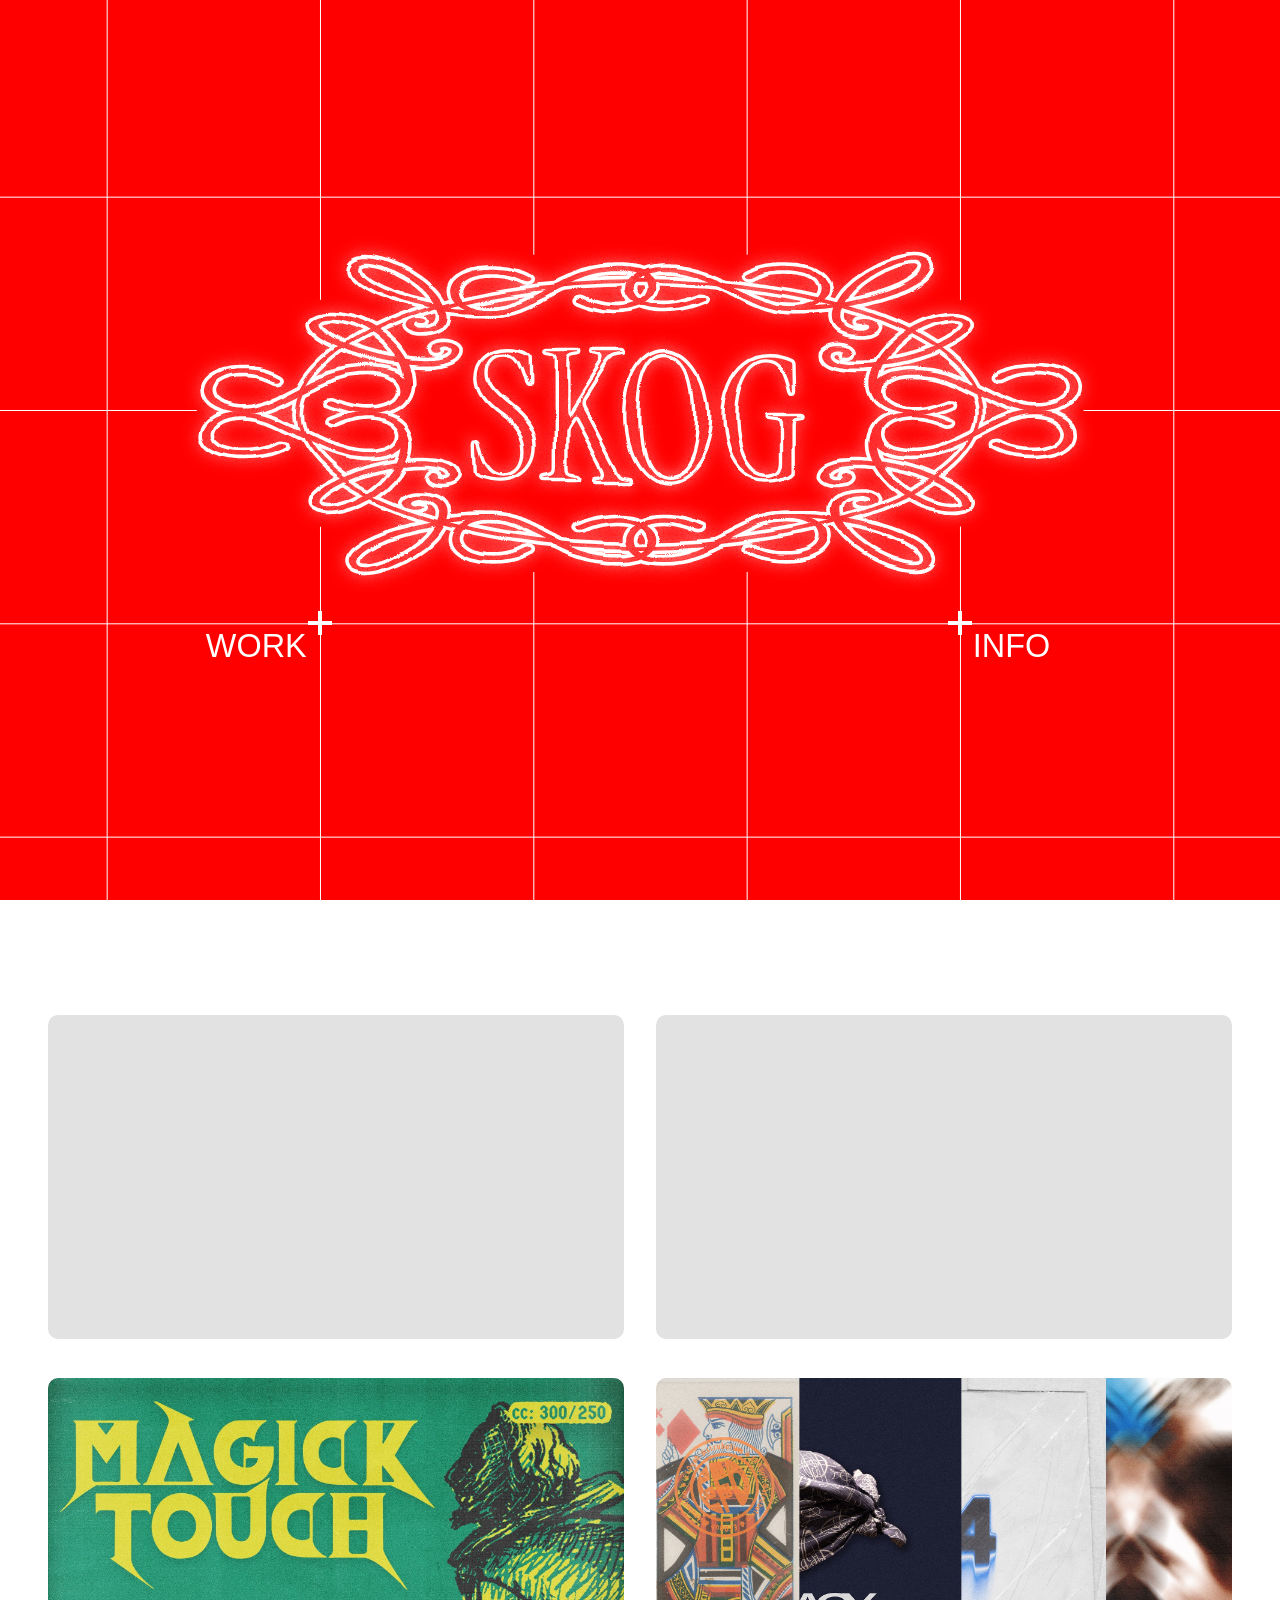
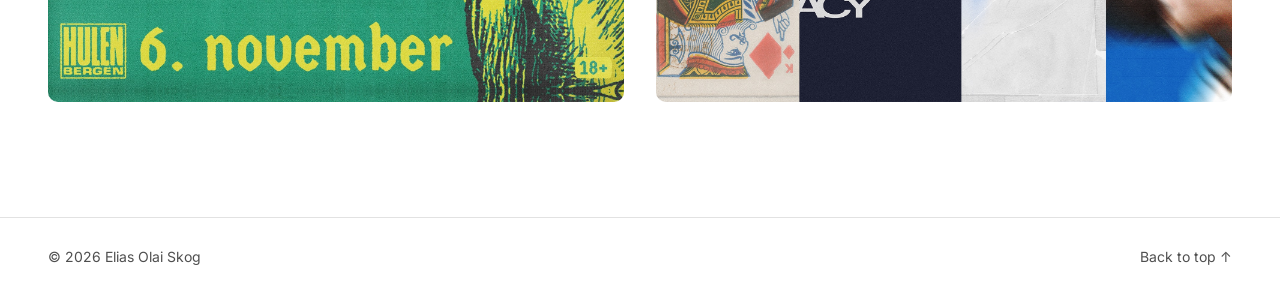
==== commit fe7e7a98: "Add red favicon Co-Authored-By: Claude Opus 5.5 <noreply@anthropic.com>" ====
--- a/index.html
+++ b/index.html
@@ -8,6 +8,7 @@
   <link rel="preconnect" href="https://fonts.googleapis.com">
   <link rel="preconnect" href="https://fonts.gstatic.com" crossorigin>
   <link href="https://fonts.googleapis.com/css2?family=Oswald:wght@200..700&family=Inter:wght@400;500;600&display=swap" rel="stylesheet">
+  <link rel="icon" type="image/png" href="assets/favicon.png">
   <link rel="stylesheet" href="style.css">
 </head>
 <body class="har-intro">
--- a/style.css
+++ b/style.css
@@ -4,10 +4,10 @@
    ========================================================== */
 
 :root {
-  --bg: #cdcdcd;
+  --bg: #ffffff;
   --text: #161616;
   --muted: #4f4f4f;
-  --line: #b5b5b5;
+  --line: #e2e2e2;
   --accent: #161616;
 
   --font-sans: "Inter", system-ui, -apple-system, sans-serif;
@@ -107,12 +107,31 @@
 }
 
 .intro-logo {
+  z-index: 1;
   position: absolute;
   left: 50%;
   top: calc(var(--oy) + 1.516 * var(--u));
   width: calc(4.156 * var(--u));
-  transform: translate(-50%, -50%);
+  transform: translate(-50%, -50%) scale(var(--logo-skala, 1));
+  transform-origin: 50% 0;   /* krymper mot toppen */
   margin: 0;
+}
+
+/* Overgang fra den røde forsiden til den hvite siden under:
+   mens man scroller, toner et hvitt lag gradvis inn over hele forsiden,
+   og logoen krymper litt. --p går fra 0 (øverst) til 1 og settes i script.js. */
+.intro { --p: 0; }
+.intro::after {
+  content: "";
+  position: absolute;
+  inset: 0;
+  z-index: 2;
+  pointer-events: none;
+  background: var(--bg);
+  opacity: var(--p);
+}
+@media (prefers-reduced-motion: no-preference) {
+  .intro-logo { --logo-skala: calc(1 - 0.08 * var(--p)); }
 }
 
 /* Logoen gjøres hvit, og ovalen bak fylles med rødt så rutenettet ikke synes gjennom */
@@ -127,6 +146,7 @@
 }
 
 .intro-link {
+  z-index: 1;
   position: absolute;
   top: calc(var(--oy) + 2.5 * var(--u));
   width: 0;
